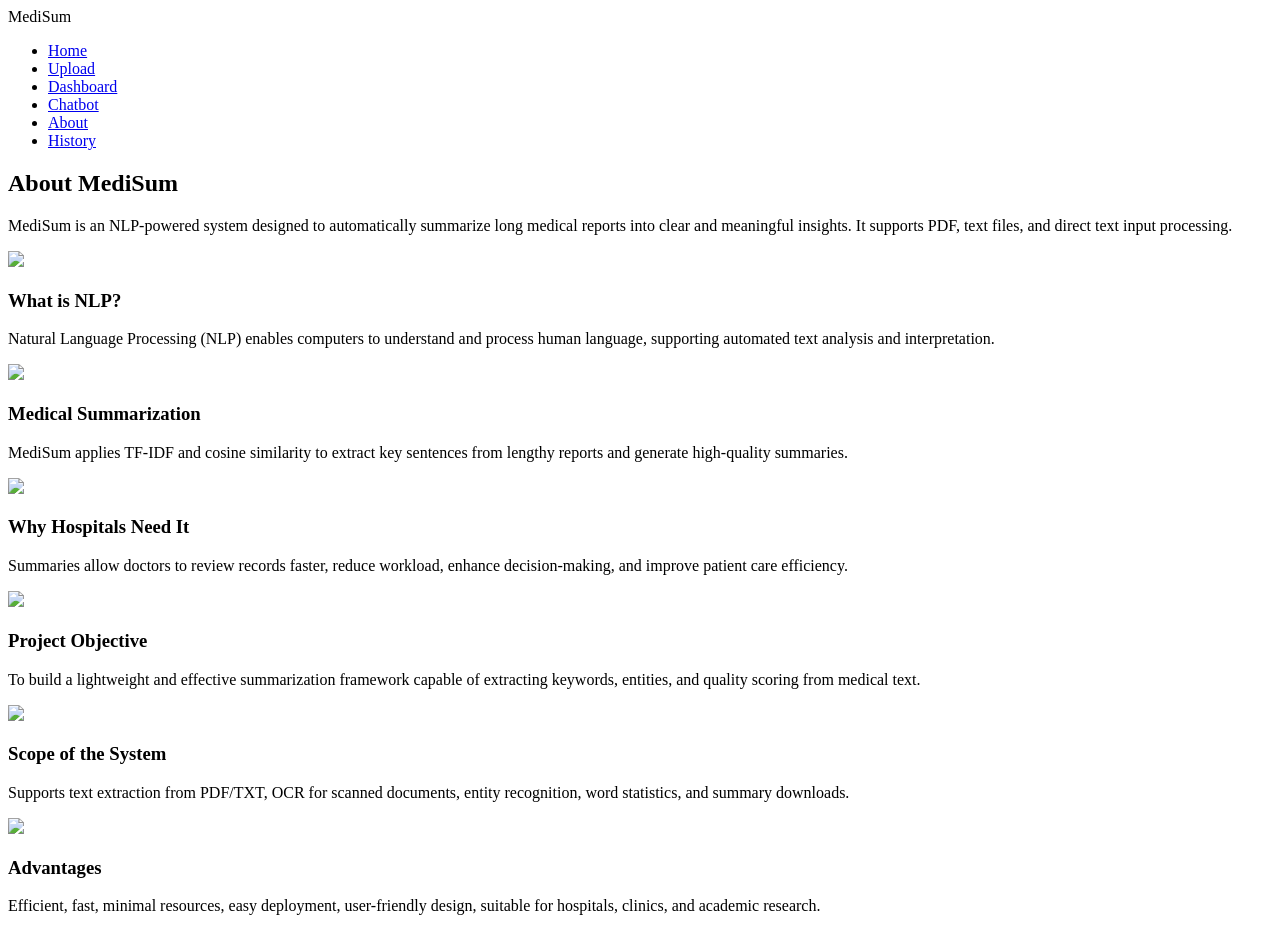
==== templates/about.html @ e6d49dee "Initial commit" ====
<!DOCTYPE html>
<html lang="en">
<head>
    <meta charset="UTF-8">
    <meta name="viewport" content="width=device-width, initial-scale=1.0">
    <title>MediSum - About</title>
    <link rel="stylesheet" href="{{ url_for('static', filename='style.css') }}">
    <link href="https://fonts.googleapis.com/css2?family=Poppins:wght@300;400;600&display=swap" rel="stylesheet">
</head>

<body>

<!-- NAVBAR -->
<nav class="navbar">
    <div class="logo">MediSum</div>
    <ul>
        <li><a href="/">Home</a></li>
        <li><a href="/upload">Upload</a></li>
        <li><a href="/dashboard">Dashboard</a></li>
        <li><a href="/chatbot">Chatbot</a></li>
        <li><a href="/about">About</a></li>
        <li><a href="/history">History</a></li>
    </ul>
</nav>

<!-- ABOUT HEADER -->
<section class="about-container">
    <h1 class="about-title">About MediSum</h1>
    <p class="about-subtitle">
        MediSum is an NLP-powered system designed to automatically summarize long medical reports into clear and meaningful insights.
        It supports PDF, text files, and direct text input processing.
    </p>

    <!-- INFO CARDS GRID -->
    <div class="about-grid">

        <div class="about-card">
            <img src="https://cdn-icons-png.flaticon.com/512/3135/3135715.png" class="about-icon">
            <h3>What is NLP?</h3>
            <p>Natural Language Processing (NLP) enables computers to understand and process human language, supporting automated text analysis and interpretation.</p>
        </div>

        <div class="about-card">
            <img src="https://cdn-icons-png.flaticon.com/512/2966/2966327.png" class="about-icon">
            <h3>Medical Summarization</h3>
            <p>MediSum applies TF-IDF and cosine similarity to extract key sentences from lengthy reports and generate high-quality summaries.</p>
        </div>

        <div class="about-card">
            <img src="https://cdn-icons-png.flaticon.com/512/997/997046.png" class="about-icon">
            <h3>Why Hospitals Need It</h3>
            <p>Summaries allow doctors to review records faster, reduce workload, enhance decision-making, and improve patient care efficiency.</p>
        </div>

        <div class="about-card">
            <img src="https://cdn-icons-png.flaticon.com/512/1256/1256650.png" class="about-icon">
            <h3>Project Objective</h3>
            <p>To build a lightweight and effective summarization framework capable of extracting keywords, entities, and quality scoring from medical text.</p>
        </div>

        <div class="about-card">
            <img src="https://cdn-icons-png.flaticon.com/512/565/565547.png" class="about-icon">
            <h3>Scope of the System</h3>
            <p>Supports text extraction from PDF/TXT, OCR for scanned documents, entity recognition, word statistics, and summary downloads.</p>
        </div>

        <div class="about-card">
            <img src="https://cdn-icons-png.flaticon.com/512/190/190411.png" class="about-icon">
            <h3>Advantages</h3>
            <p>Efficient, fast, minimal resources, easy deployment, user-friendly design, suitable for hospitals, clinics, and academic research.</p>
        </div>

    </div>

</section>

</body>
</html>
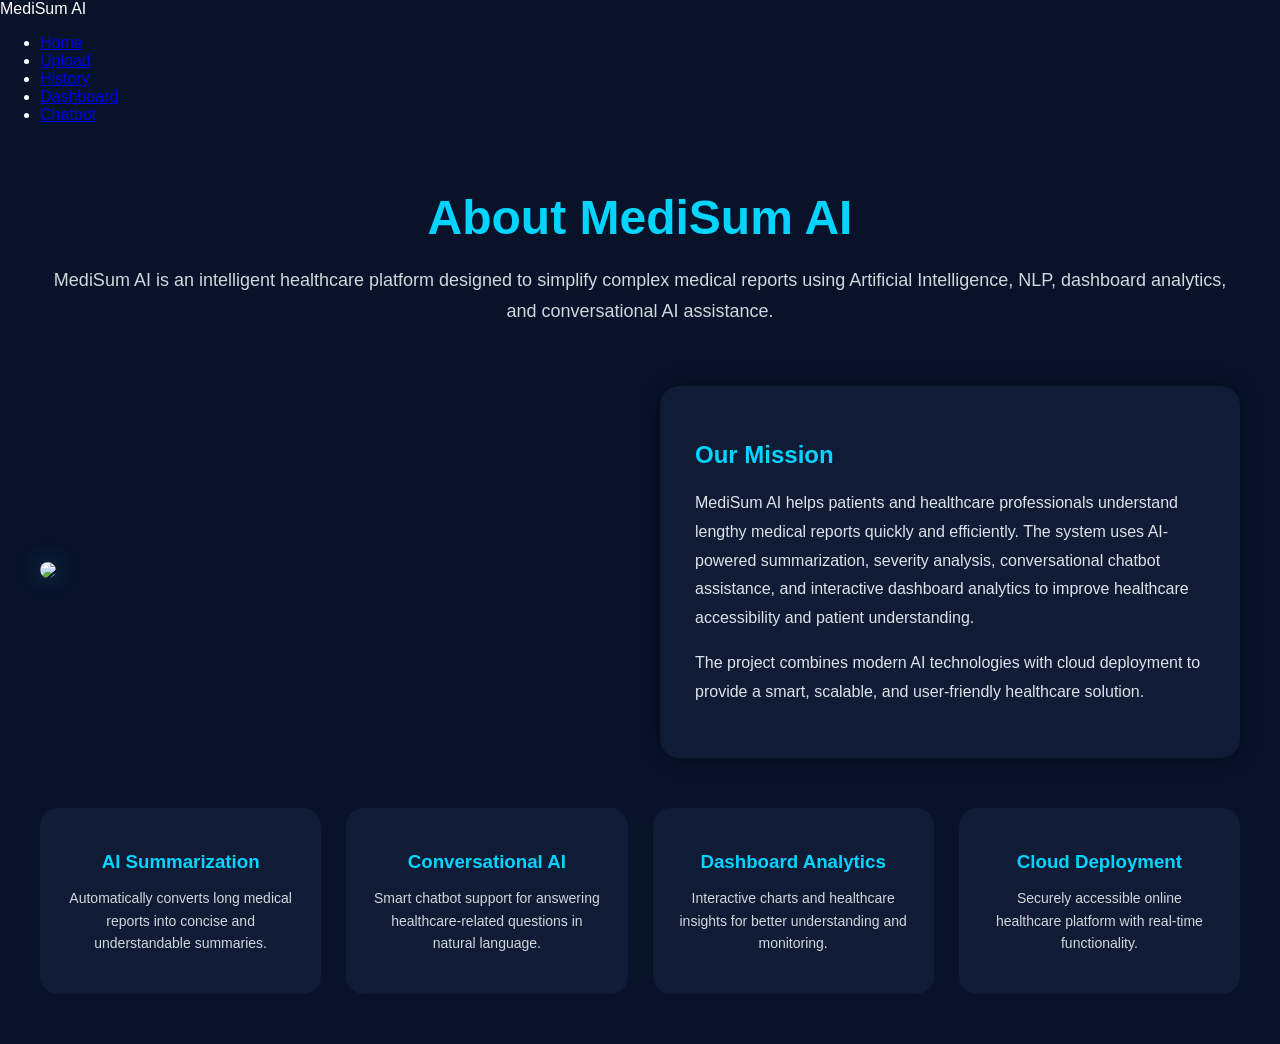
==== commit c7785832: "Fixed About Page" ====
--- a/templates/about.html
+++ b/templates/about.html
@@ -3,76 +3,223 @@
 <head>
     <meta charset="UTF-8">
     <meta name="viewport" content="width=device-width, initial-scale=1.0">
-    <title>MediSum - About</title>
+
+    <title>About - MediSum AI</title>
+
     <link rel="stylesheet" href="{{ url_for('static', filename='style.css') }}">
-    <link href="https://fonts.googleapis.com/css2?family=Poppins:wght@300;400;600&display=swap" rel="stylesheet">
+
+    <style>
+
+        body{
+            margin:0;
+            padding:0;
+            background:#081229;
+            color:white;
+            font-family:Arial, sans-serif;
+        }
+
+        .about-container{
+            max-width:1200px;
+            margin:auto;
+            padding:50px 30px;
+        }
+
+        .about-title{
+            text-align:center;
+            font-size:48px;
+            font-weight:bold;
+            margin-bottom:20px;
+            color:#00d4ff;
+        }
+
+        .about-subtitle{
+            text-align:center;
+            font-size:18px;
+            color:#cfd8dc;
+            margin-bottom:60px;
+            line-height:1.7;
+        }
+
+        .about-grid{
+            display:grid;
+            grid-template-columns:1fr 1fr;
+            gap:40px;
+            align-items:center;
+        }
+
+        .about-image img{
+            width:100%;
+            border-radius:20px;
+            box-shadow:0 0 25px rgba(0,212,255,0.3);
+        }
+
+        .about-content{
+            background:#101b36;
+            padding:35px;
+            border-radius:20px;
+            box-shadow:0 0 20px rgba(0,0,0,0.4);
+        }
+
+        .about-content h2{
+            color:#00d4ff;
+            margin-bottom:20px;
+        }
+
+        .about-content p{
+            color:#dce3ea;
+            line-height:1.8;
+            font-size:16px;
+        }
+
+        .feature-boxes{
+            margin-top:50px;
+            display:grid;
+            grid-template-columns:repeat(auto-fit,minmax(220px,1fr));
+            gap:25px;
+        }
+
+        .feature{
+            background:#101b36;
+            padding:25px;
+            border-radius:18px;
+            text-align:center;
+            transition:0.3s;
+        }
+
+        .feature:hover{
+            transform:translateY(-5px);
+            box-shadow:0 0 20px rgba(0,212,255,0.3);
+        }
+
+        .feature h3{
+            color:#00d4ff;
+            margin-bottom:10px;
+        }
+
+        .feature p{
+            color:#cfd8dc;
+            font-size:14px;
+            line-height:1.6;
+        }
+
+        @media(max-width:900px){
+
+            .about-grid{
+                grid-template-columns:1fr;
+            }
+
+            .about-title{
+                font-size:38px;
+            }
+        }
+
+    </style>
+
 </head>
 
 <body>
 
-<!-- NAVBAR -->
-<nav class="navbar">
-    <div class="logo">MediSum</div>
-    <ul>
-        <li><a href="/">Home</a></li>
-        <li><a href="/upload">Upload</a></li>
-        <li><a href="/dashboard">Dashboard</a></li>
-        <li><a href="/chatbot">Chatbot</a></li>
-        <li><a href="/about">About</a></li>
-        <li><a href="/history">History</a></li>
-    </ul>
-</nav>
-
-<!-- ABOUT HEADER -->
-<section class="about-container">
-    <h1 class="about-title">About MediSum</h1>
-    <p class="about-subtitle">
-        MediSum is an NLP-powered system designed to automatically summarize long medical reports into clear and meaningful insights.
-        It supports PDF, text files, and direct text input processing.
-    </p>
-
-    <!-- INFO CARDS GRID -->
-    <div class="about-grid">
-
-        <div class="about-card">
-            <img src="https://cdn-icons-png.flaticon.com/512/3135/3135715.png" class="about-icon">
-            <h3>What is NLP?</h3>
-            <p>Natural Language Processing (NLP) enables computers to understand and process human language, supporting automated text analysis and interpretation.</p>
-        </div>
-
-        <div class="about-card">
-            <img src="https://cdn-icons-png.flaticon.com/512/2966/2966327.png" class="about-icon">
-            <h3>Medical Summarization</h3>
-            <p>MediSum applies TF-IDF and cosine similarity to extract key sentences from lengthy reports and generate high-quality summaries.</p>
-        </div>
-
-        <div class="about-card">
-            <img src="https://cdn-icons-png.flaticon.com/512/997/997046.png" class="about-icon">
-            <h3>Why Hospitals Need It</h3>
-            <p>Summaries allow doctors to review records faster, reduce workload, enhance decision-making, and improve patient care efficiency.</p>
-        </div>
-
-        <div class="about-card">
-            <img src="https://cdn-icons-png.flaticon.com/512/1256/1256650.png" class="about-icon">
-            <h3>Project Objective</h3>
-            <p>To build a lightweight and effective summarization framework capable of extracting keywords, entities, and quality scoring from medical text.</p>
-        </div>
-
-        <div class="about-card">
-            <img src="https://cdn-icons-png.flaticon.com/512/565/565547.png" class="about-icon">
-            <h3>Scope of the System</h3>
-            <p>Supports text extraction from PDF/TXT, OCR for scanned documents, entity recognition, word statistics, and summary downloads.</p>
-        </div>
-
-        <div class="about-card">
-            <img src="https://cdn-icons-png.flaticon.com/512/190/190411.png" class="about-icon">
-            <h3>Advantages</h3>
-            <p>Efficient, fast, minimal resources, easy deployment, user-friendly design, suitable for hospitals, clinics, and academic research.</p>
+    <nav class="navbar">
+
+        <div class="logo">
+            MediSum AI
+        </div>
+
+        <ul class="nav-links">
+            <li><a href="/">Home</a></li>
+            <li><a href="/upload">Upload</a></li>
+            <li><a href="/history">History</a></li>
+            <li><a href="/dashboard">Dashboard</a></li>
+            <li><a href="/chatbot">Chatbot</a></li>
+        </ul>
+
+    </nav>
+
+    <div class="about-container">
+
+        <div class="about-title">
+            About MediSum AI
+        </div>
+
+        <div class="about-subtitle">
+
+            MediSum AI is an intelligent healthcare platform designed to simplify complex medical reports using Artificial Intelligence, NLP, dashboard analytics, and conversational AI assistance.
+
+        </div>
+
+        <div class="about-grid">
+
+            <div class="about-image">
+
+                <img src="https://images.unsplash.com/photo-1576091160550-2173dba999ef?q=80&w=1200&auto=format&fit=crop">
+
+            </div>
+
+            <div class="about-content">
+
+                <h2>Our Mission</h2>
+
+                <p>
+
+                    MediSum AI helps patients and healthcare professionals understand lengthy medical reports quickly and efficiently. The system uses AI-powered summarization, severity analysis, conversational chatbot assistance, and interactive dashboard analytics to improve healthcare accessibility and patient understanding.
+
+                </p>
+
+                <p>
+
+                    The project combines modern AI technologies with cloud deployment to provide a smart, scalable, and user-friendly healthcare solution.
+
+                </p>
+
+            </div>
+
+        </div>
+
+        <div class="feature-boxes">
+
+            <div class="feature">
+
+                <h3>AI Summarization</h3>
+
+                <p>
+                    Automatically converts long medical reports into concise and understandable summaries.
+                </p>
+
+            </div>
+
+            <div class="feature">
+
+                <h3>Conversational AI</h3>
+
+                <p>
+                    Smart chatbot support for answering healthcare-related questions in natural language.
+                </p>
+
+            </div>
+
+            <div class="feature">
+
+                <h3>Dashboard Analytics</h3>
+
+                <p>
+                    Interactive charts and healthcare insights for better understanding and monitoring.
+                </p>
+
+            </div>
+
+            <div class="feature">
+
+                <h3>Cloud Deployment</h3>
+
+                <p>
+                    Securely accessible online healthcare platform with real-time functionality.
+                </p>
+
+            </div>
+
         </div>
 
     </div>
 
-</section>
-
 </body>
-</html>
+</html>
